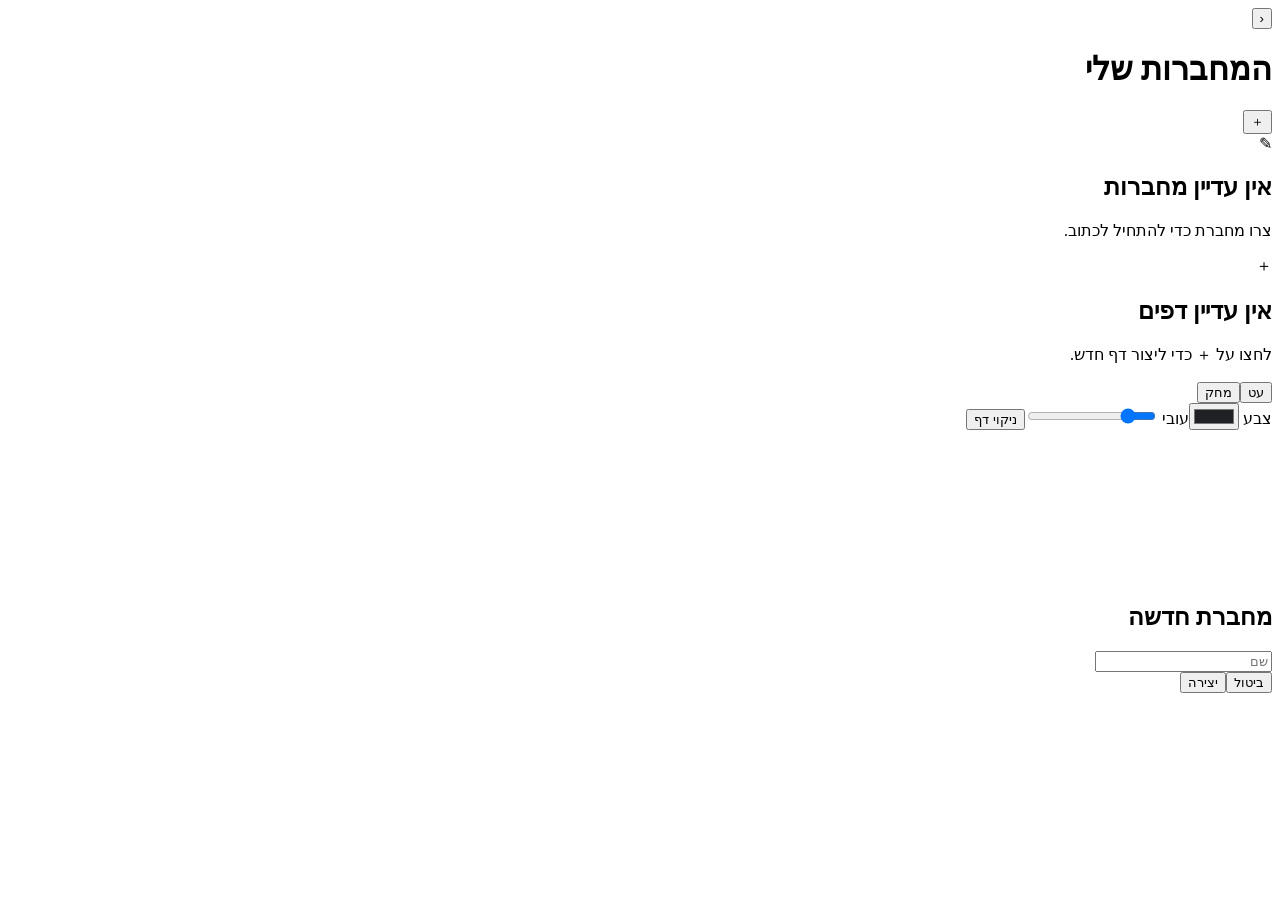
==== notepad/index.html @ 92dcd353 "Add NotePad web app" ====
<!doctype html>
<html lang="he" dir="rtl">
<head>
  <meta charset="utf-8">
  <meta name="viewport" content="width=device-width, initial-scale=1, viewport-fit=cover">
  <meta name="theme-color" content="#f7f5f0">
  <link rel="manifest" href="manifest.webmanifest">
  <link rel="stylesheet" href="styles.css">
  <title>NotePad</title>
</head>
<body>
  <main class="app-shell">
    <header class="topbar">
      <button id="backButton" class="icon-button hidden" aria-label="חזרה">‹</button>
      <h1 id="screenTitle">המחברות שלי</h1>
      <button id="addButton" class="primary-button">＋</button>
    </header>
    <section id="notebooksScreen" class="screen"><div id="notebooksList" class="card-list"></div><div id="emptyNotebooks" class="empty-state hidden"><div class="empty-icon">✎</div><h2>אין עדיין מחברות</h2><p>צרו מחברת כדי להתחיל לכתוב.</p></div></section>
    <section id="pagesScreen" class="screen hidden"><div id="pagesList" class="card-list"></div><div id="emptyPages" class="empty-state hidden"><div class="empty-icon">＋</div><h2>אין עדיין דפים</h2><p>לחצו על ＋ כדי ליצור דף חדש.</p></div></section>
    <section id="editorScreen" class="screen editor-screen hidden"><div class="toolbar" aria-label="כלי כתיבה"><div class="tool-group"><button class="tool-button active" data-tool="pen">עט</button><button class="tool-button" data-tool="eraser">מחק</button></div><label class="color-control">צבע <input id="colorPicker" type="color" value="#202124"></label><label class="width-control">עובי <input id="widthPicker" type="range" min="1" max="18" value="4"></label><button id="clearButton" class="tool-button">ניקוי דף</button></div><div class="paper-wrap"><canvas id="drawingCanvas"></canvas></div></section>
  </main>
  <div id="dialog" class="dialog-backdrop hidden"><form id="newItemForm" class="dialog" autocomplete="off"><h2 id="dialogTitle">מחברת חדשה</h2><input id="itemName" required maxlength="80" placeholder="שם"><div class="dialog-actions"><button type="button" id="cancelDialog" class="tool-button">ביטול</button><button type="submit" class="primary-button">יצירה</button></div></form></div>
  <script src="app.js"></script>
</body>
</html>
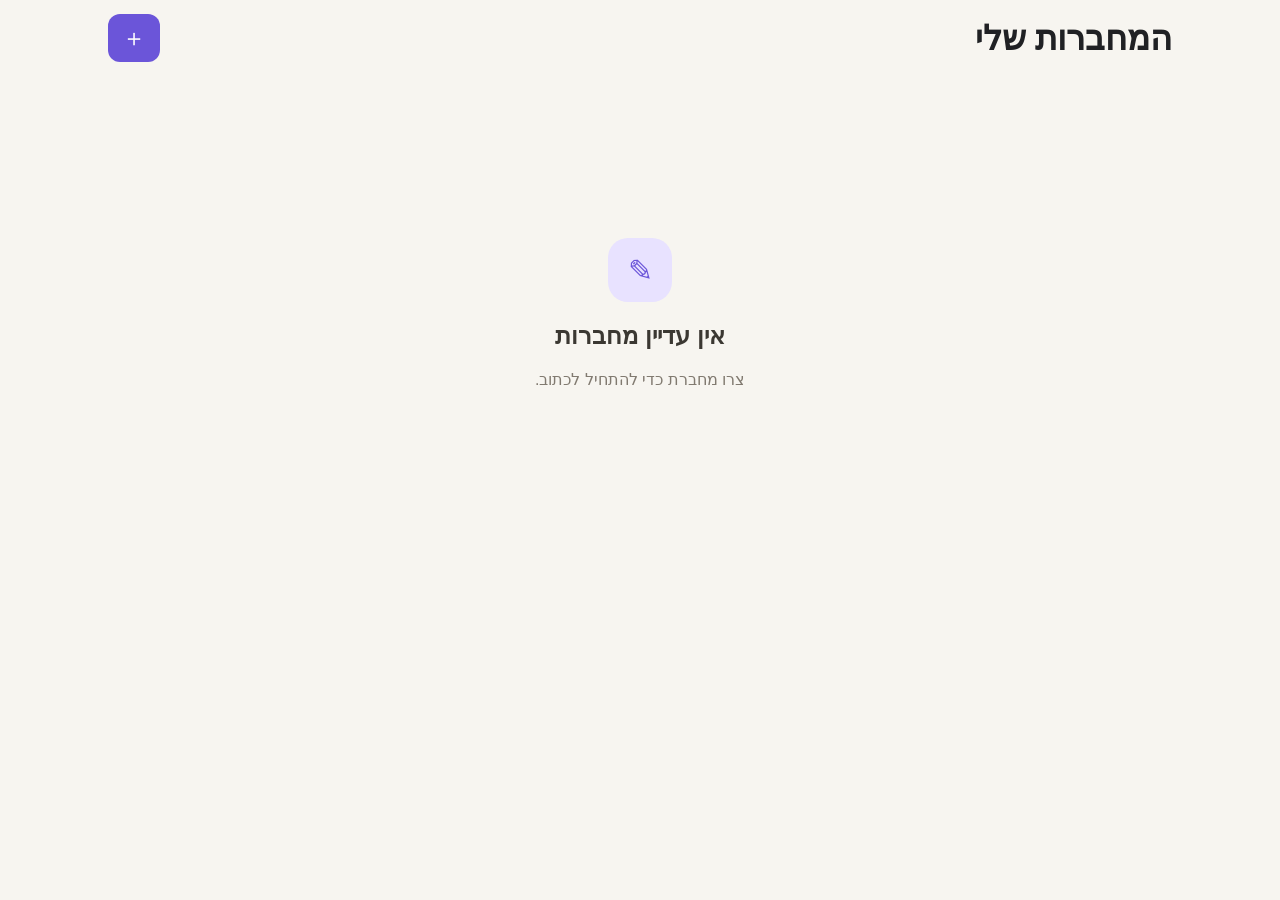
==== commit 18b65618: "Update NotePad drawing tools" ====
--- a/notepad/index.html
+++ b/notepad/index.html
@@ -1,25 +1,77 @@
-<!doctype html>
-<html lang="he" dir="rtl">
-<head>
-  <meta charset="utf-8">
-  <meta name="viewport" content="width=device-width, initial-scale=1, viewport-fit=cover">
-  <meta name="theme-color" content="#f7f5f0">
-  <link rel="manifest" href="manifest.webmanifest">
-  <link rel="stylesheet" href="styles.css">
-  <title>NotePad</title>
-</head>
-<body>
-  <main class="app-shell">
-    <header class="topbar">
-      <button id="backButton" class="icon-button hidden" aria-label="חזרה">‹</button>
-      <h1 id="screenTitle">המחברות שלי</h1>
-      <button id="addButton" class="primary-button">＋</button>
-    </header>
-    <section id="notebooksScreen" class="screen"><div id="notebooksList" class="card-list"></div><div id="emptyNotebooks" class="empty-state hidden"><div class="empty-icon">✎</div><h2>אין עדיין מחברות</h2><p>צרו מחברת כדי להתחיל לכתוב.</p></div></section>
-    <section id="pagesScreen" class="screen hidden"><div id="pagesList" class="card-list"></div><div id="emptyPages" class="empty-state hidden"><div class="empty-icon">＋</div><h2>אין עדיין דפים</h2><p>לחצו על ＋ כדי ליצור דף חדש.</p></div></section>
-    <section id="editorScreen" class="screen editor-screen hidden"><div class="toolbar" aria-label="כלי כתיבה"><div class="tool-group"><button class="tool-button active" data-tool="pen">עט</button><button class="tool-button" data-tool="eraser">מחק</button></div><label class="color-control">צבע <input id="colorPicker" type="color" value="#202124"></label><label class="width-control">עובי <input id="widthPicker" type="range" min="1" max="18" value="4"></label><button id="clearButton" class="tool-button">ניקוי דף</button></div><div class="paper-wrap"><canvas id="drawingCanvas"></canvas></div></section>
-  </main>
-  <div id="dialog" class="dialog-backdrop hidden"><form id="newItemForm" class="dialog" autocomplete="off"><h2 id="dialogTitle">מחברת חדשה</h2><input id="itemName" required maxlength="80" placeholder="שם"><div class="dialog-actions"><button type="button" id="cancelDialog" class="tool-button">ביטול</button><button type="submit" class="primary-button">יצירה</button></div></form></div>
-  <script src="app.js"></script>
-</body>
-</html>
+<!doctype html>
+<html lang="he" dir="rtl">
+<head>
+  <meta charset="utf-8">
+  <meta name="viewport" content="width=device-width, initial-scale=1, viewport-fit=cover">
+  <meta name="theme-color" content="#f7f5f0">
+  <link rel="manifest" href="manifest.webmanifest">
+  <link rel="stylesheet" href="styles.css">
+  <title>NotePad</title>
+</head>
+<body>
+  <main class="app-shell">
+    <header class="topbar">
+      <button id="backButton" class="icon-button hidden" aria-label="חזרה">‹</button>
+      <h1 id="screenTitle">המחברות שלי</h1>
+      <button id="addButton" class="primary-button">＋</button>
+    </header>
+
+    <section id="notebooksScreen" class="screen">
+      <div id="notebooksList" class="card-list"></div>
+      <div id="emptyNotebooks" class="empty-state hidden">
+        <div class="empty-icon">✎</div>
+        <h2>אין עדיין מחברות</h2>
+        <p>צרו מחברת כדי להתחיל לכתוב.</p>
+      </div>
+    </section>
+
+    <section id="pagesScreen" class="screen hidden">
+      <div id="pagesList" class="card-list"></div>
+      <div id="emptyPages" class="empty-state hidden">
+        <div class="empty-icon">＋</div>
+        <h2>אין עדיין דפים</h2>
+        <p>לחצו על ＋ כדי ליצור דף חדש.</p>
+      </div>
+    </section>
+
+    <section id="editorScreen" class="screen editor-screen hidden">
+      <div class="toolbar" aria-label="כלי כתיבה">
+        <div class="tool-group">
+          <button class="tool-button active" data-tool="pen">עט</button>
+          <button class="tool-button" data-tool="eraser">מחק</button>
+        </div>
+        <label class="color-control">צבע <input id="colorPicker" type="color" value="#202124"></label>
+        <label class="width-control">עובי <input id="widthPicker" type="range" min="1" max="18" value="4"></label>
+        <button id="clearButton" class="tool-button">ניקוי דף</button>
+        <button id="importButton" class="tool-button">ייבוא PDF</button>
+        <button id="exportButton" class="tool-button">ייצוא PDF</button>
+      </div>
+      <div id="paperWrap" class="paper-wrap" data-paper="blank">
+        <canvas id="drawingCanvas"></canvas>
+      </div>
+    </section>
+  </main>
+  <div id="dialog" class="dialog-backdrop hidden">
+    <form id="newItemForm" class="dialog" autocomplete="off">
+      <h2 id="dialogTitle">מחברת חדשה</h2>
+      <input id="itemName" required maxlength="80" placeholder="שם" autofocus>
+      <label id="pageTypeField" class="page-type-field hidden">סוג דף
+        <select id="pageType">
+          <option value="blank">ריק</option>
+          <option value="ruled">שורות</option>
+          <option value="grid">משבצות</option>
+          <option value="dotted">נקודות</option>
+          <option value="cornell">קורנל</option>
+          <option value="music">תווים</option>
+        </select>
+      </label>
+      <div class="dialog-actions">
+        <button type="button" id="cancelDialog" class="tool-button">ביטול</button>
+        <button type="submit" class="primary-button">יצירה</button>
+      </div>
+    </form>
+  </div>
+  <input id="pdfImporter" type="file" accept="application/pdf" class="hidden">
+  <script src="app.js"></script>
+</body>
+</html>
--- a/notepad/styles.css
+++ b/notepad/styles.css
@@ -0,0 +1,65 @@
+:root {
+  color-scheme: light;
+  font-family: -apple-system, BlinkMacSystemFont, "Segoe UI", sans-serif;
+  color: #202124;
+  background: #f7f5f0;
+  --accent: #6b55d9;
+  --border: #e6e1d8;
+}
+
+* { box-sizing: border-box; }
+html, body { margin: 0; min-height: 100%; background: #f7f5f0; }
+body { overscroll-behavior: none; }
+button, input { font: inherit; }
+button { cursor: pointer; }
+.app-shell { width: min(100%, 1100px); min-height: 100vh; margin: auto; padding: env(safe-area-inset-top) 18px env(safe-area-inset-bottom); }
+.topbar { display: flex; align-items: center; gap: 14px; min-height: 76px; }
+h1 { flex: 1; margin: 0; font-size: clamp(24px, 4vw, 34px); }
+.icon-button, .primary-button, .tool-button { border: 0; border-radius: 12px; min-height: 42px; padding: 8px 14px; }
+.icon-button { background: transparent; font-size: 34px; line-height: 1; }
+.primary-button { background: var(--accent); color: white; font-size: 24px; min-width: 46px; }
+.tool-button { background: #eeeae2; color: #38342e; }
+.tool-button.active { background: #ded7ff; color: #4a37a5; }
+.tool-button[data-tool="eraser"].active { background: #ffe0db; color: #a53d2c; }
+.card-list { display: grid; grid-template-columns: repeat(auto-fill, minmax(240px, 1fr)); gap: 14px; }
+.card { position: relative; border: 1px solid var(--border); border-radius: 18px; background: white; min-height: 112px; padding: 20px; box-shadow: 0 2px 8px #2c231008; }
+.card-open { width: 100%; border: 0; background: transparent; text-align: right; padding: 0; }
+.card-title { font-weight: 700; font-size: 18px; }
+.card-meta { color: #817a70; margin-top: 9px; font-size: 14px; }
+.delete-button { position: absolute; left: 12px; top: 12px; border: 0; background: transparent; color: #a39b90; font-size: 18px; }
+.empty-state { text-align: center; padding: 18vh 20px; color: #817a70; }
+.empty-state h2 { color: #3b3832; }
+.empty-icon { margin: auto; width: 64px; height: 64px; display: grid; place-items: center; border-radius: 20px; background: #e8e2ff; color: var(--accent); font-size: 30px; }
+.hidden { display: none !important; }
+.editor-screen { min-height: calc(100vh - 76px); display: flex; flex-direction: column; gap: 12px; }
+.toolbar { display: flex; flex-wrap: wrap; align-items: center; gap: 8px; }
+.tool-group { display: flex; gap: 6px; }
+.color-control, .width-control { display: flex; align-items: center; gap: 7px; background: white; border: 1px solid var(--border); border-radius: 12px; padding: 7px 10px; }
+.color-control input { width: 30px; height: 28px; border: 0; padding: 0; }
+.paper-wrap { flex: 1; min-height: 65vh; border: 1px solid var(--border); border-radius: 14px; overflow: hidden; background-color: white; box-shadow: 0 3px 14px #2c23100d; }
+.paper-wrap[data-paper="ruled"] { background-image: repeating-linear-gradient(to bottom, transparent 0, transparent 31px, #b9d1ee 32px); }
+.paper-wrap[data-paper="grid"] { background-image: linear-gradient(#d5e0ed 1px, transparent 1px), linear-gradient(90deg, #d5e0ed 1px, transparent 1px); background-size: 32px 32px; }
+.paper-wrap[data-paper="dotted"] { background-image: radial-gradient(#aebdce 1px, transparent 1px); background-size: 22px 22px; }
+.paper-wrap[data-paper="cornell"] { background-image: linear-gradient(90deg, transparent 0 110px, #e1a7a7 111px, transparent 112px), repeating-linear-gradient(to bottom, transparent 0, transparent 31px, #b9d1ee 32px); }
+.paper-wrap[data-paper="music"] { background-image: repeating-linear-gradient(to bottom, transparent 0, transparent 10px, #9fb3ca 11px, transparent 12px, transparent 22px); }
+#drawingCanvas { display: block; width: 100%; height: 100%; min-height: 65vh; touch-action: none; cursor: crosshair; }
+.dialog-backdrop { position: fixed; inset: 0; display: grid; place-items: center; padding: 20px; background: #201b2a66; }
+.dialog { width: min(100%, 390px); padding: 24px; border-radius: 18px; background: white; box-shadow: 0 12px 40px #0003; }
+.dialog h2 { margin-top: 0; }
+.dialog input { width: 100%; border: 1px solid var(--border); border-radius: 10px; padding: 12px; }
+.page-type-field { display: flex; flex-direction: column; gap: 6px; margin-top: 14px; }
+.page-type-field select { border: 1px solid var(--border); border-radius: 10px; padding: 10px; background: white; }
+.pdf-preview { width: 100%; height: 240px; border: 0; border-bottom: 1px solid var(--border); }
+.imported-pdf { background: white; }
+@media print {
+  .topbar, .toolbar, .pdf-preview { display: none !important; }
+  .app-shell, .editor-screen, .paper-wrap, #drawingCanvas { min-height: 100vh; height: 100vh; }
+  .paper-wrap { border: 0; box-shadow: none; }
+}
+.dialog-actions { display: flex; justify-content: flex-start; gap: 8px; margin-top: 18px; }
+@media (max-width: 600px) {
+  .app-shell { padding-left: 12px; padding-right: 12px; }
+  .toolbar { gap: 6px; }
+  .width-control { flex: 1; }
+  .width-control input { width: 100%; }
+}
